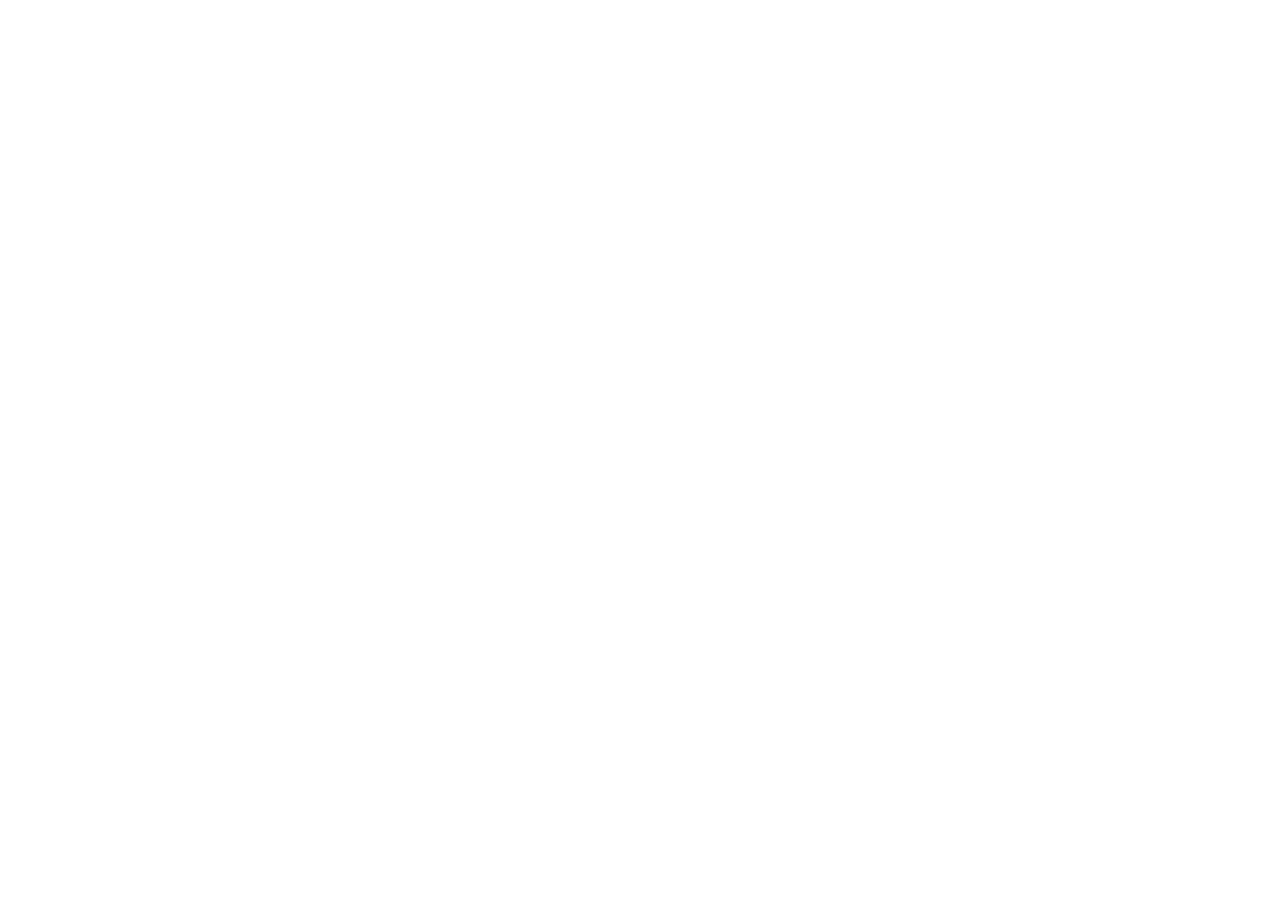
==== index.html @ 521ea340 "Adding index" ====
<!DOCTYPE html>
<html lang="pt-br">
<head>
    <meta charset="UTF-8">
    <meta name="viewport" content="width=device-width, initial-scale=1.0">
    <title>Astrolearn</title>
</head>
<body>
    
</body>
</html>
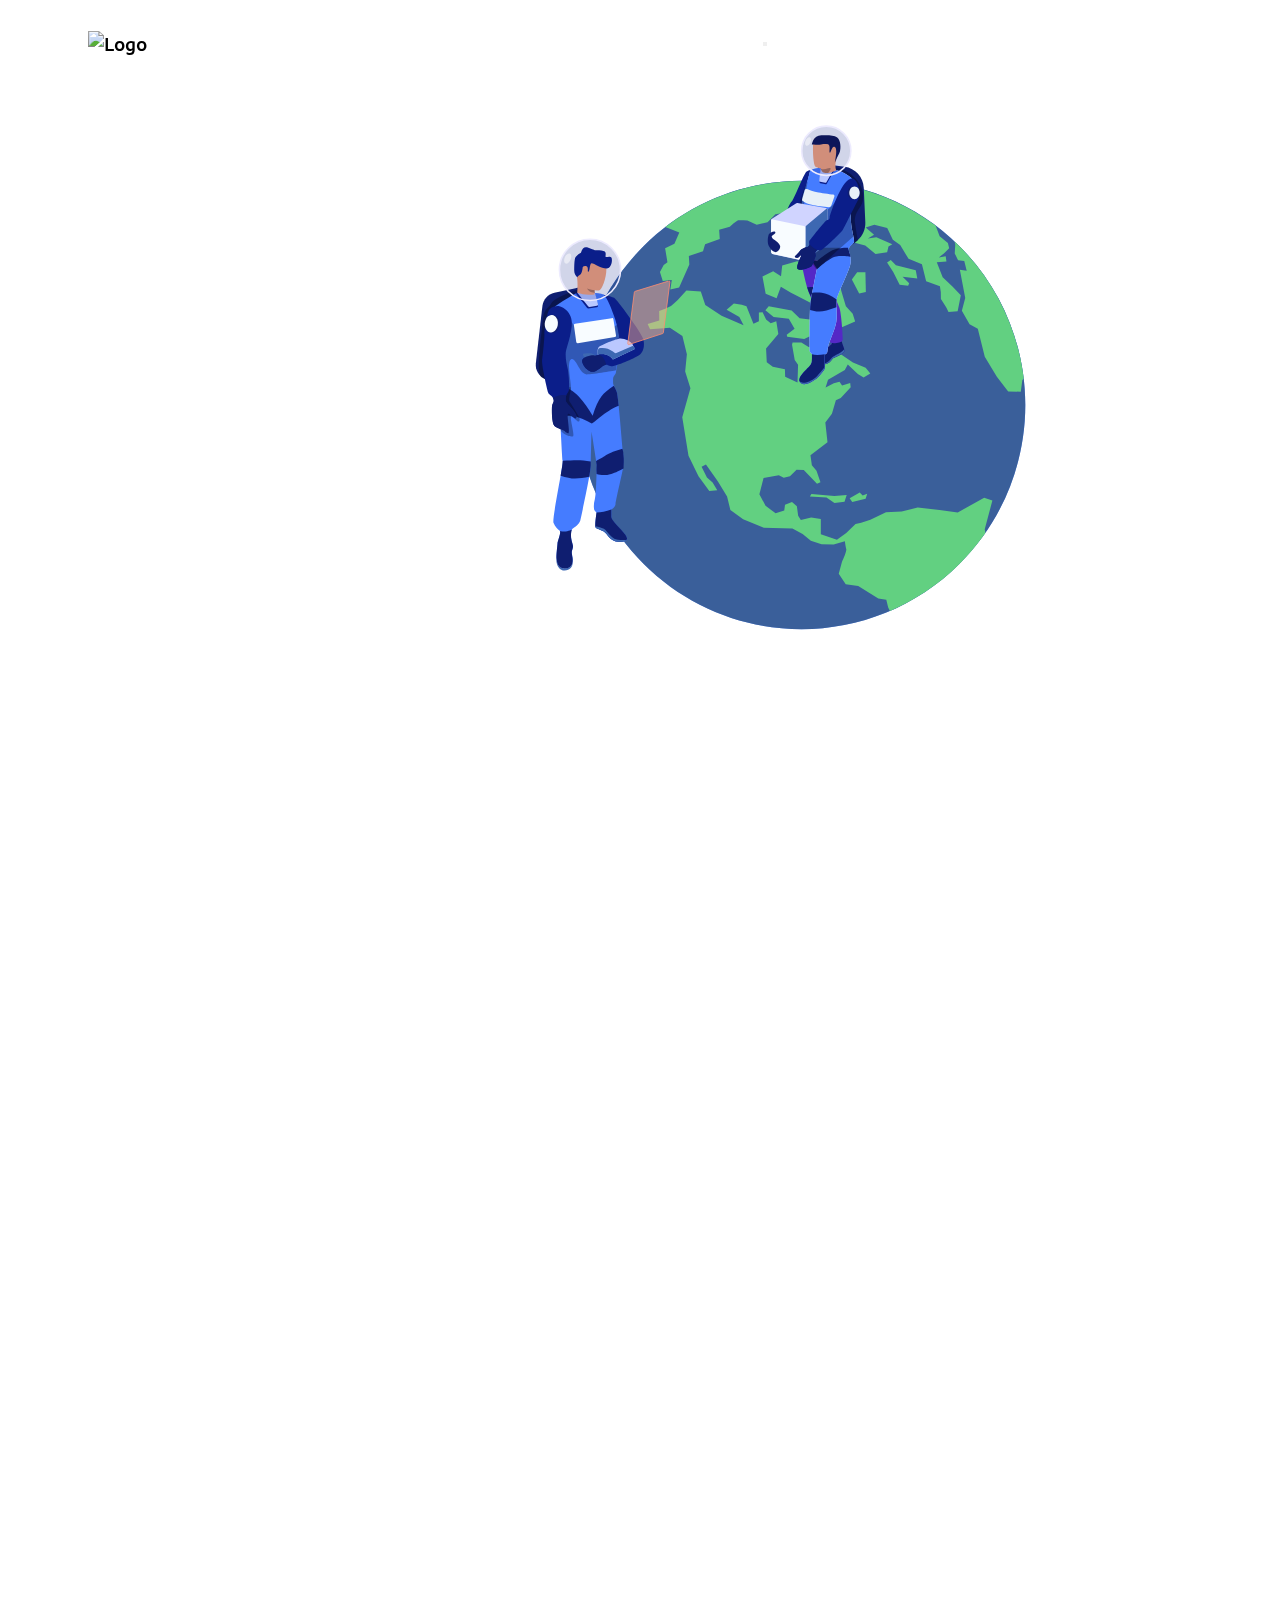
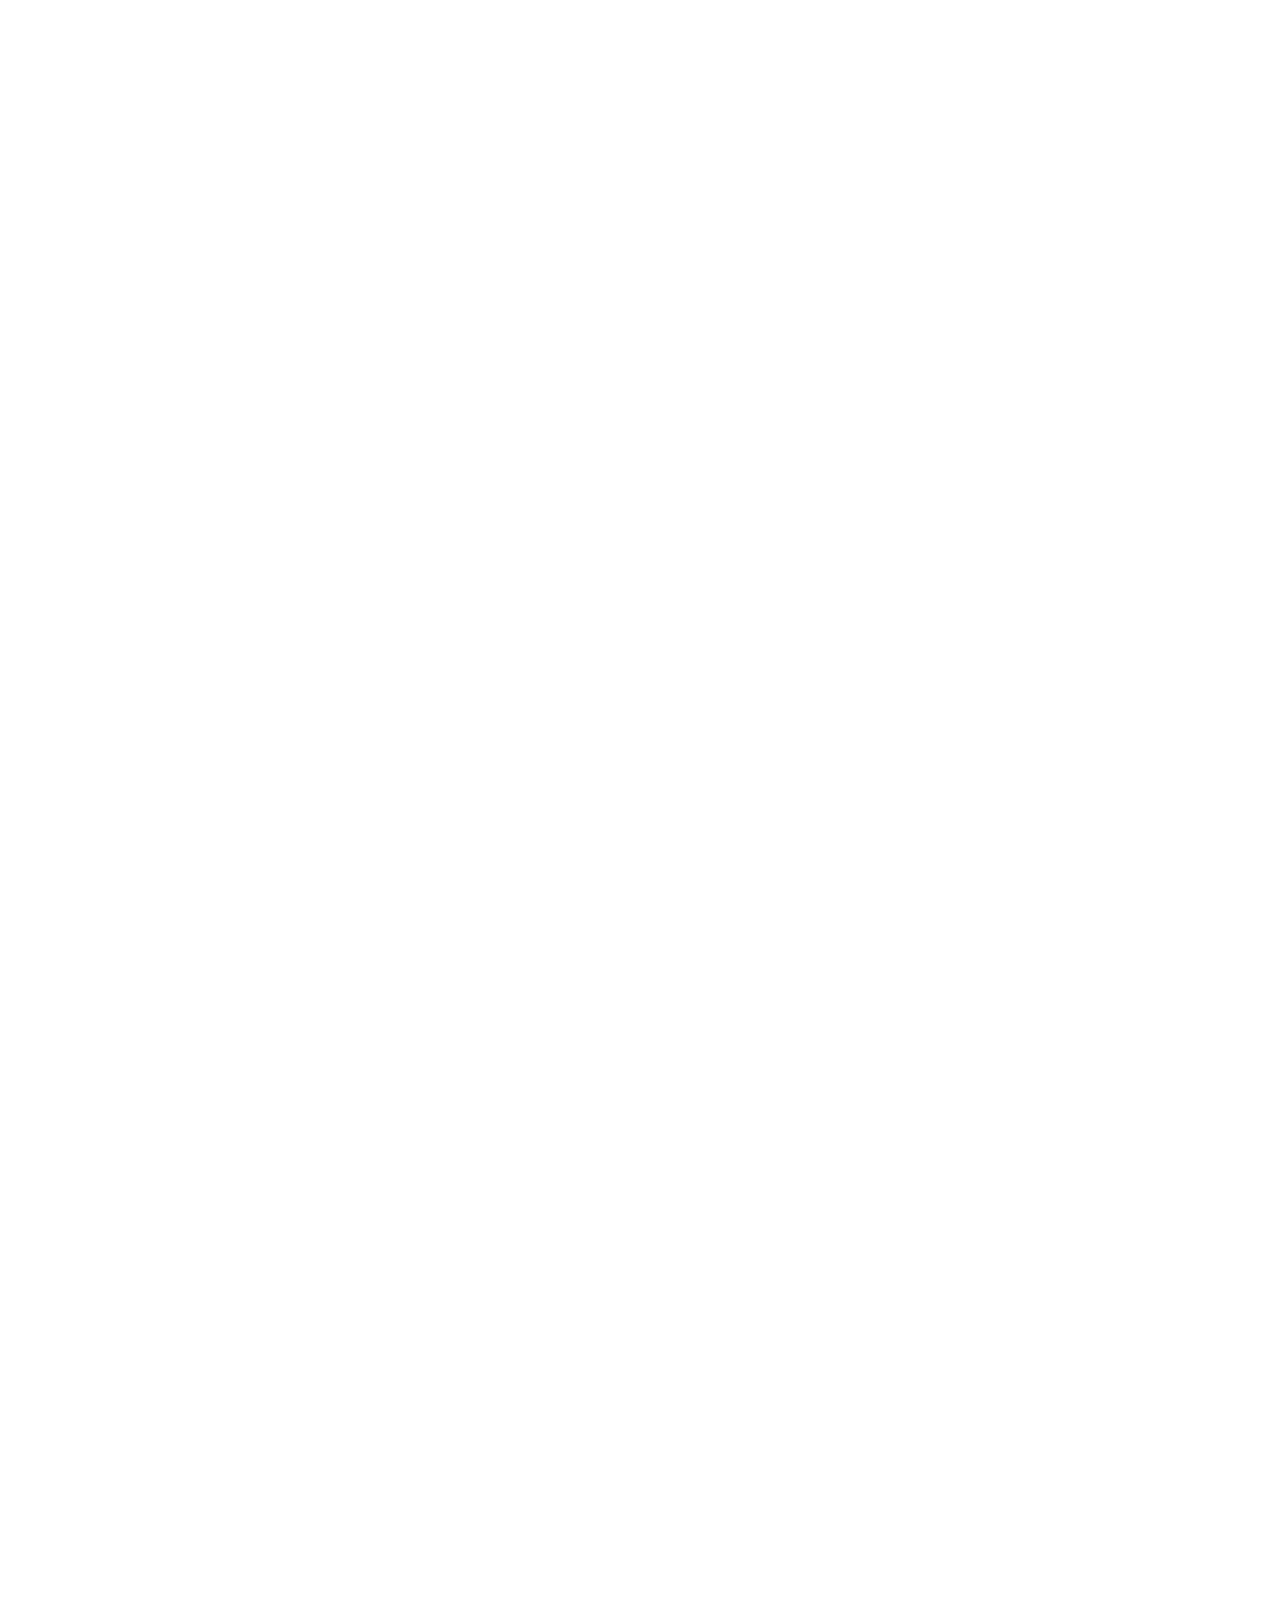
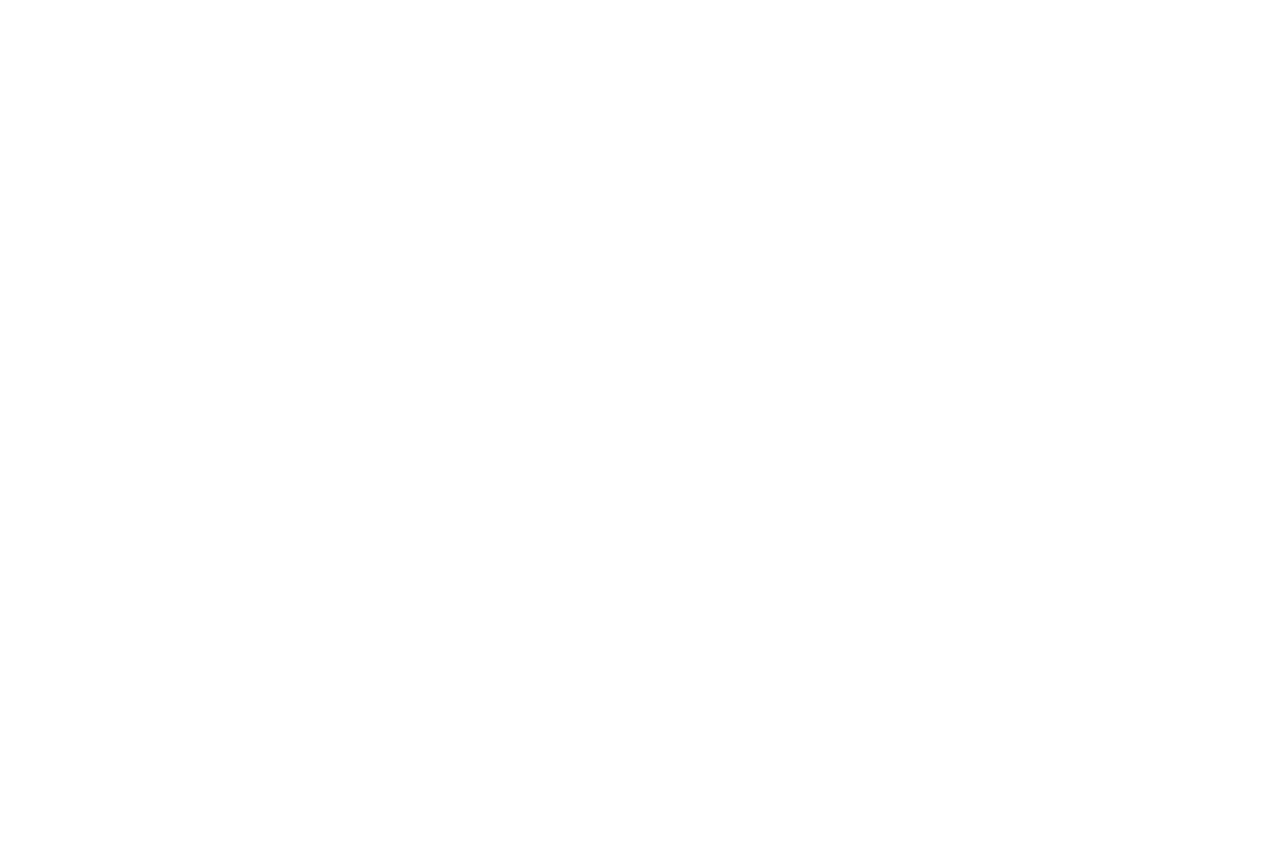
==== commit 06c1e54f: "Adding content" ====
--- a/index.html
+++ b/index.html
@@ -3,9 +3,33 @@
 <head>
     <meta charset="UTF-8">
     <meta name="viewport" content="width=device-width, initial-scale=1.0">
+    <link rel="stylesheet" href="Css/style.css">
     <title>Astrolearn</title>
 </head>
 <body>
-    
+    <header id="header" class="header">
+        <picture class="logo">
+            <img src="assets/Images/Astrolearn_Logo.png" alt="Logo">
+        </picture>
+        <nav id="nav">
+            <button id="btn-mobile" class="btnMobile">
+                <span id="hamburguer"></span>
+            </button>
+            <ul id="menu">
+                <li><a href="#" id="menuOption2" class="menu-option">menu1</a></li>
+                <li><a href="#" id="menuOption3" class="menu-option">menu1</a></li>
+                <li><a href="#" id="menuOption4" class="menu-option">menu1</a></li>
+                <li><a href="profile.html" id="menuOption1" class="menu-option">Profile</a></li>
+            </ul>
+        </nav>
+    </header>
+
+    <!-- section 1 -->
+
+    <section class="section-1">
+        <div class="container-1">
+        </div>
+        <img src="Assets/Images/Group 933.svg" alt="Astronauts on Earth" class="container-1-img">
+    </section>
 </body>
 </html>--- a/Css/style.css
+++ b/Css/style.css
@@ -0,0 +1,103 @@
+@import url('https://fonts.googleapis.com/css2?family=Ubuntu:wght@300;400;500;700&display=swap');
+
+
+*{
+    margin: 0;
+    padding: 0;
+    text-decoration: none;
+    font-family: sans-serif;
+    box-sizing: border-box;
+    list-style: none;
+    font-family: 'Ubuntu', sans-serif;
+    font-weight: 500;
+    font-size: 1.1rem;
+}
+
+body{
+    height: 230rem;
+    background-image: url(../assets/Images/Group\ 930.svg);
+    background-position: center;
+    background-repeat: no-repeat;
+    background-size: cover;
+}
+::-webkit-scrollbar{
+    width: .6rem;
+    background-color: #e0e0e0;        
+}
+::-webkit-scrollbar-thumb{
+    background-color: #4164b3;
+    border-radius: .3rem;
+}
+
+/* Header Section */
+
+header{
+    position: fixed;
+    width: 100%;
+    height: 5rem;
+    padding: 2rem;
+    display: flex;
+    align-items: center;
+    justify-content: space-between;
+    background-color: transparent;
+}
+.logo{
+    margin-left: 3rem;
+    display: flex;
+    align-items: center;
+    justify-content: center;
+}
+.logo img{
+    width: 10rem;
+}
+#nav{
+    display: flex;
+    justify-content: space-around;
+    align-items: center;
+}
+#menu{
+    display: flex;
+    gap: 3rem;
+}
+.icon-logo{
+    width: 3rem;
+    color: #fff;
+}
+#menu a{
+    list-style: none;
+    position: relative;
+}
+#menu a::after{
+    content: " ";
+    width: 0%;
+    height: 3px;
+    background-color: #FF7E00;
+    position: absolute;
+    bottom: 0;
+    left: 0;
+    transition: 0.3s ease-in-out;
+}
+#menu a:hover::after{
+    width: 100%;
+}
+.menu-option{
+    color: #fff;
+    font-size: 1.4rem;
+}
+.menu-option:hover{
+    color: #FF7E00;
+    transition: .3s;
+}
+
+/* Section 1 */
+
+.section-1{
+    display: flex;
+    justify-content: space-around;
+    align-items: center;
+    padding-top: 5rem;
+}
+
+.container-1-img{
+    height: 36rem;
+}